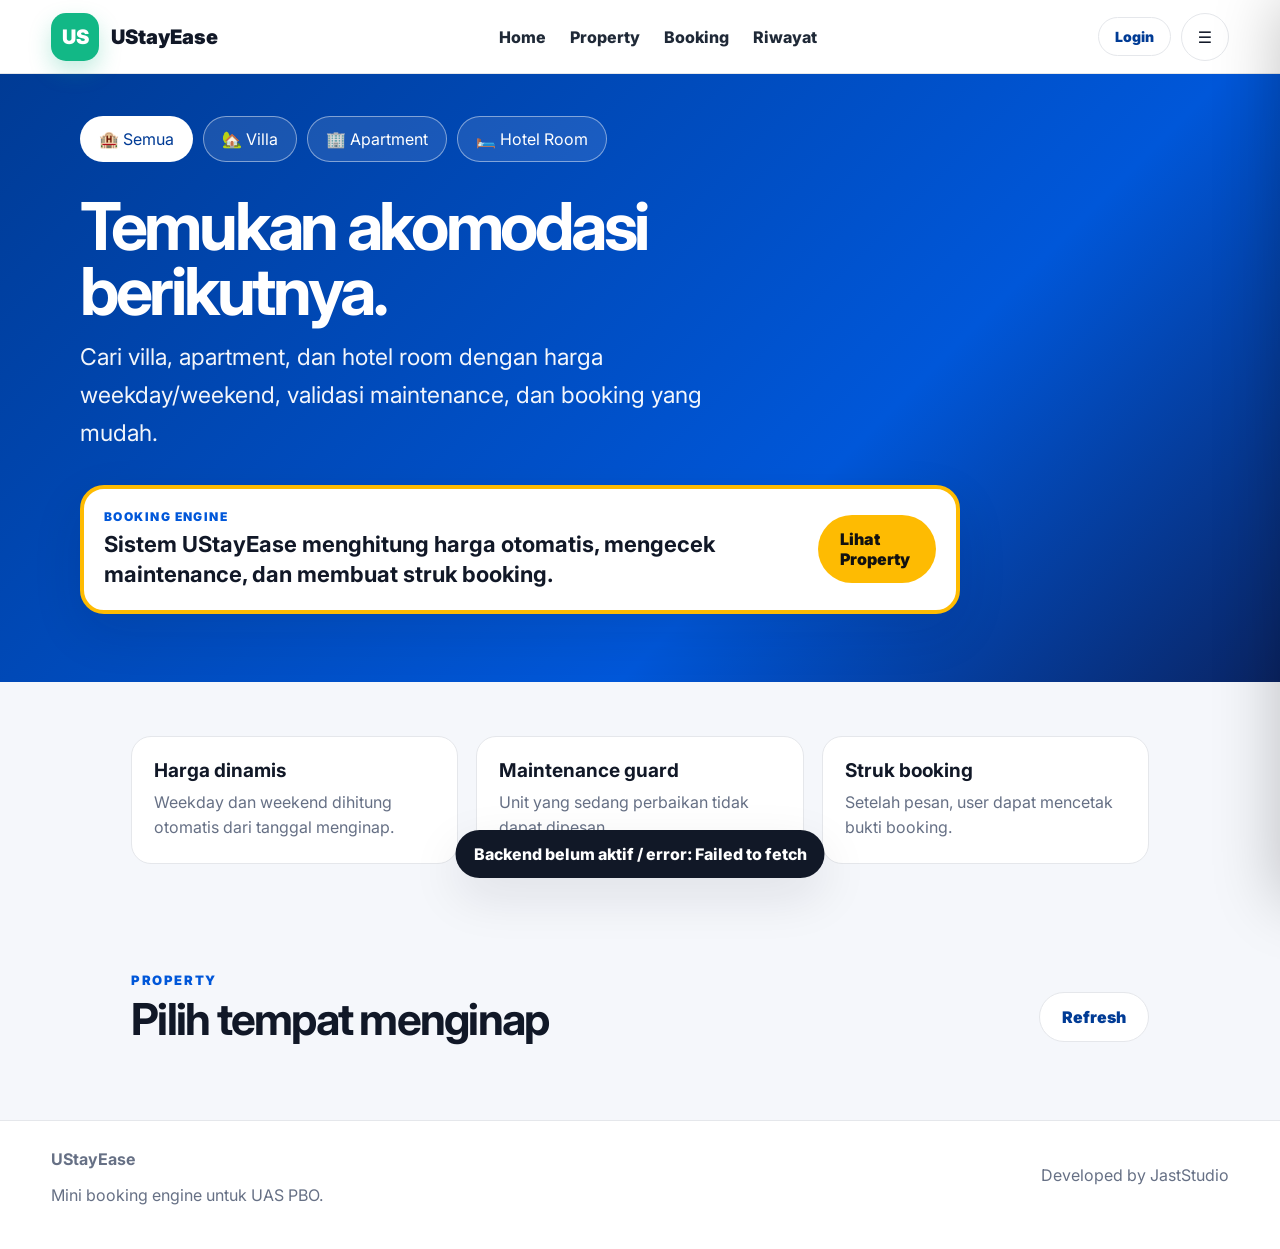
==== index.html @ 146a5a65 "Initial frontend upload" ====
<!DOCTYPE html>
<html lang="id">

<head>
    <meta charset="UTF-8">
    <meta name="viewport" content="width=device-width,initial-scale=1.0">
    <title>UStayEase - Home</title>
    <link rel="preconnect" href="https://fonts.googleapis.com">
    <link rel="preconnect" href="https://fonts.gstatic.com" crossorigin>
    <link href="https://fonts.googleapis.com/css2?family=Inter:wght@400;600;700;800;900&display=swap" rel="stylesheet">
    <link rel="stylesheet" href="css/style.css">
</head>

<body data-page="home">
    <div class="site-shell">
        <header class="topbar"><a class="brand" href="index.html"><span class="brand-logo"
                    data-brand-logo>US</span><span data-site-name>UStayEase</span></a>
            <nav class="nav"><a href="index.html">Home</a><a href="index.html#properties">Property</a><a
                    href="booking.html">Booking</a><a href="history.html">Riwayat</a></nav>
            <div class="actions"><button class="btn light small" id="loginBtn">Login</button><button class="menu-btn"
                    id="drawerOpen">☰</button></div>
        </header>
        <aside class="drawer" id="drawer">
            <div class="drawer-head">
                <div class="brand"><span class="brand-logo" data-brand-logo>US</span><span
                        data-site-name>UStayEase</span></div><button class="icon-btn" id="drawerClose">×</button>
            </div>
            <div class="role-card"><span>Status akun</span><strong id="roleName">Pengunjung</strong></div>
            <nav class="drawer-links" id="drawerLinks"></nav>
        </aside>
        <div class="overlay" id="overlay"></div>
        <main>
            <div class="system-alert hidden" data-system-maintenance>⚠️ Sistem sedang maintenance. User tetap bisa
                melihat property, tetapi booking sementara ditutup.</div>
            <section class="hero">
                <div class="hero-inner">
                    <div class="tabs filter-tabs"><button class="tab active" data-filter="all">🏨 Semua</button><button
                            class="tab" data-filter="Villa">🏡 Villa</button><button class="tab"
                            data-filter="Apartment">🏢 Apartment</button><button class="tab" data-filter="HotelRoom">🛏️
                            Hotel Room</button></div>
                    <h1>Temukan akomodasi berikutnya.</h1>
                    <p>Cari villa, apartment, dan hotel room dengan harga weekday/weekend, validasi maintenance, dan
                        booking yang mudah.</p>
                    <div class="hero-info-card">
                        <div><span class="mini-label">Booking Engine</span><b>Sistem UStayEase menghitung harga
                                otomatis, mengecek maintenance, dan membuat struk booking.</b></div><a
                            class="btn yellow" href="#properties">Lihat Property</a>
                    </div>
                </div>
            </section>
            <section class="section features">
                <div class="feature"><b>Harga dinamis</b><span class="muted">Weekday dan weekend dihitung otomatis dari
                        tanggal menginap.</span></div>
                <div class="feature"><b>Maintenance guard</b><span class="muted">Unit yang sedang perbaikan tidak dapat
                        dipesan.</span></div>
                <div class="feature"><b>Struk booking</b><span class="muted">Setelah pesan, user dapat mencetak bukti
                        booking.</span></div>
            </section>
            <section id="properties" class="section">
                <div class="section-head">
                    <div>
                        <p class="eyebrow">Property</p>
                        <h2>Pilih tempat menginap</h2>
                    </div><button class="btn light" id="refreshProperties">Refresh</button>
                </div>
                <div class="property-grid" id="propertyGrid"></div>
            </section>
        </main>
        <footer class="footer">
            <div><b data-site-name>UStayEase</b>
                <p>Mini booking engine untuk UAS PBO.</p>
            </div>
            <p>Developed by JastStudio</p>
        </footer>
        <div class="modal hidden" id="loginModal">
            <div class="modal-card"><button class="modal-close" id="closeLogin">×</button>
                <p class="eyebrow">Akun Customer</p>
                <h2>Login / Daftar</h2>
                <p class="muted">Customer wajib punya akun email sebelum booking. Admin login memakai email khusus.</p>
                <div class="auth-tabs"><button class="active" data-auth-tab="login">Login</button><button
                        data-auth-tab="register">Daftar</button></div>
                <div data-auth-panel="login" class="form-grid one"><label>Email<input id="loginEmail" type="email"
                            placeholder="nama@email.com"></label><label>Password <span class="muted">admin wajib isi,
                            user boleh kosong jika akun demo</span><input id="loginPassword" type="password"
                            placeholder="Password"></label><button class="btn full" id="doLogin">Masuk</button></div>
                <div data-auth-panel="register" class="form-grid one hidden"><label>Nama Lengkap<input id="registerName"
                            placeholder="Nama customer"></label><label>Email<input id="registerEmail" type="email"
                            placeholder="nama@email.com"></label><label>No HP<input id="registerPhone"
                            placeholder="08123456789"></label><label>Password Akun<input id="registerPassword"
                            type="password" placeholder="Boleh isi user123"></label><button class="btn full green"
                        id="doRegister">Daftar & Login</button></div>
                <p class="muted auth-note">Admin demo: admin@ustayease.com / admin123. Role admin ditentukan dari
                    database tabel users, bukan dari pilihan dropdown.</p>
            </div>
        </div>
        <div id="toast" class="toast"></div>
        <script src="js/config.js"></script>
        <script src="js/api.js"></script>
        <script src="js/app.js"></script>
    </div>
</body>

</html>
---- css/style.css ----
:root{--blue:#003b95;--blue2:#0057d9;--yellow:#febb02;--green:#12b886;--ink:#111827;--muted:#667085;--line:#e5e7eb;--bg:#f5f7fb;--card:#ffffff;--soft:#eef4ff;--danger:#ef4444;--shadow:0 18px 50px rgba(17,24,39,.10);--radius:22px}*{box-sizing:border-box}html{scroll-behavior:smooth}body{margin:0;font-family:Inter,system-ui,-apple-system,Segoe UI,sans-serif;color:var(--ink);background:var(--bg);font-size:16px}a{text-decoration:none;color:inherit}button,input,select,textarea{font:inherit}button{cursor:pointer}.site-shell{min-height:100vh;background:var(--bg)}.topbar{position:sticky;top:0;z-index:20;background:#fff;border-bottom:1px solid var(--line);height:74px;display:flex;align-items:center;justify-content:space-between;padding:0 clamp(18px,4vw,56px)}.brand{display:flex;align-items:center;gap:12px;font-weight:900;font-size:20px}.brand-logo{width:48px;height:48px;border-radius:15px;background:var(--green);color:white;display:grid;place-items:center;font-weight:900;overflow:hidden;box-shadow:0 10px 22px rgba(18,184,134,.25)}.brand-logo img{width:100%;height:100%;object-fit:cover}.nav{display:flex;gap:24px;font-weight:800;color:#1f2937}.nav a:hover{color:var(--blue2)}.actions{display:flex;align-items:center;gap:10px}.icon-btn,.menu-btn{width:48px;height:48px;border-radius:999px;border:1px solid var(--line);background:#fff;color:#111827;font-weight:900;display:grid;place-items:center}.btn{border:none;border-radius:999px;padding:14px 22px;font-weight:900;background:var(--blue2);color:#fff;box-shadow:none;display:inline-flex;align-items:center;justify-content:center;gap:8px}.btn:hover{filter:brightness(.96)}.btn.yellow{background:var(--yellow);color:#111}.btn.green{background:var(--green)}.btn.light{background:#fff;color:var(--blue);border:1px solid var(--line)}.btn.ghost{background:transparent;color:var(--blue);border:1px solid #cdd8f4}.btn.danger{background:var(--danger)}.btn.full{width:100%}.btn.small{padding:10px 16px;font-size:14px}.hero{background:linear-gradient(135deg,#003b95 0%,#0057d9 65%,#0a2463 100%);color:#fff;padding:42px clamp(18px,4vw,56px) 68px}.hero-inner{max-width:1120px;margin:0 auto}.hero h1{font-size:clamp(36px,7vw,66px);line-height:.98;margin:28px 0 16px;letter-spacing:-.05em;max-width:760px}.hero p{font-size:clamp(17px,3vw,23px);line-height:1.65;max-width:680px;opacity:.95;margin:0 0 32px}.tabs{display:flex;gap:10px;overflow:auto;padding-bottom:4px}.tab{border:1px solid rgba(255,255,255,.45);border-radius:999px;padding:12px 18px;font-weight:900;white-space:nowrap;background:rgba(255,255,255,.10)}.tab.active{background:#fff;color:var(--blue)}.search-card{background:#fff;border:5px solid var(--yellow);border-radius:20px;display:grid;grid-template-columns:1.6fr 1fr 1fr .9fr auto;gap:0;overflow:hidden;box-shadow:var(--shadow);max-width:1080px;margin-top:26px}.search-card label{display:flex;flex-direction:column;gap:8px;padding:16px 18px;border-right:1px solid var(--line);color:#111}.search-card span,.field span{font-weight:900;color:#667085;text-transform:uppercase;font-size:12px;letter-spacing:.04em}.search-card input,.search-card select{border:0;outline:0;font-weight:900;font-size:18px;background:#fff;min-width:0}.search-card .btn{border-radius:0;padding:0 32px;font-size:18px}.guest-stepper{display:flex;align-items:center;gap:12px}.step-btn{width:30px;height:30px;border-radius:999px;border:1px solid var(--line);background:#fff;font-weight:900}.section{max-width:1120px;margin:0 auto;padding:54px clamp(18px,4vw,56px)}.section-head{display:flex;align-items:end;justify-content:space-between;gap:16px;margin-bottom:24px}.eyebrow{font-weight:900;color:var(--blue2);letter-spacing:.12em;text-transform:uppercase;font-size:13px;margin:0 0 8px}.section h2{font-size:clamp(28px,5vw,44px);line-height:1.05;letter-spacing:-.04em;margin:0}.property-grid{display:grid;grid-template-columns:repeat(3,minmax(0,1fr));gap:22px}.property-card{background:#fff;border:1px solid var(--line);border-radius:var(--radius);overflow:hidden;box-shadow:0 10px 30px rgba(17,24,39,.06)}.property-image{height:190px;background:linear-gradient(135deg,#dbeafe,#dcfce7);position:relative;overflow:hidden}.property-image img{width:100%;height:100%;object-fit:cover}.property-body{padding:20px}.property-body h3{font-size:21px;margin:0 0 8px;letter-spacing:-.02em}.muted{color:var(--muted);line-height:1.6}.price-row{display:flex;justify-content:space-between;gap:14px;margin:18px 0}.price-row div{background:var(--soft);border-radius:16px;padding:12px;flex:1}.price-row span{font-size:12px;color:var(--muted);font-weight:800}.price-row b{display:block;margin-top:5px}.badge{border-radius:999px;padding:7px 11px;font-weight:900;font-size:12px;display:inline-flex}.badge.available,.badge.paid{background:#dcfce7;color:#166534}.badge.maintenance,.badge.cancelled{background:#fee2e2;color:#991b1b}.badge.pending{background:#fef3c7;color:#92400e}.image-badge{position:absolute;top:14px;left:14px}.features{display:grid;grid-template-columns:repeat(3,1fr);gap:18px}.feature{background:#fff;border:1px solid var(--line);border-radius:20px;padding:22px}.feature b{display:block;font-size:19px;margin-bottom:8px}.footer{border-top:1px solid var(--line);background:#fff;padding:28px clamp(18px,4vw,56px);display:flex;justify-content:space-between;gap:16px;color:var(--muted)}.drawer,.admin-drawer{position:fixed;inset:0 0 0 auto;width:min(420px,92vw);background:#fff;z-index:50;transform:translateX(105%);transition:.25s ease;box-shadow:-24px 0 60px rgba(0,0,0,.22);padding:28px;display:flex;flex-direction:column;gap:18px}.drawer.open,.admin-drawer.open{transform:translateX(0)}.overlay{position:fixed;inset:0;background:rgba(15,23,42,.50);z-index:40;opacity:0;pointer-events:none;transition:.2s}.overlay.show{opacity:1;pointer-events:auto}.drawer-head{display:flex;align-items:center;justify-content:space-between}.role-card{background:#f8fafc;border:1px solid var(--line);border-radius:20px;padding:18px}.role-card span{color:var(--muted);font-weight:800}.role-card strong{display:block;font-size:24px;margin-top:4px}.drawer-links{display:grid;gap:12px}.drawer-links a,.drawer-links button{border:1px solid var(--line);background:#fff;border-radius:18px;padding:18px 20px;text-align:left;font-weight:900;color:#111827}.page-hero{background:#fff;border-bottom:1px solid var(--line);padding:44px clamp(18px,4vw,56px)}.page-hero-inner{max-width:1120px;margin:auto}.page-hero h1{font-size:clamp(34px,6vw,56px);letter-spacing:-.05em;margin:0 0 10px}.panel{background:#fff;border:1px solid var(--line);border-radius:var(--radius);padding:24px;box-shadow:0 12px 35px rgba(17,24,39,.06)}.two-col{display:grid;grid-template-columns:1.05fr .95fr;gap:24px}.form-grid{display:grid;grid-template-columns:repeat(2,1fr);gap:16px}.form-grid.one{grid-template-columns:1fr}.field,label{display:flex;flex-direction:column;gap:8px;font-weight:800}.field input,.field select,.field textarea,label input,label select,label textarea{border:1px solid var(--line);background:#f8fafc;border-radius:16px;padding:15px 16px;font-weight:800;outline:none}.field input:focus,.field select:focus,label input:focus,label select:focus{border-color:var(--blue2);background:#fff}.price-preview{grid-column:1/-1;background:#eff6ff;border:1px solid #bfdbfe;border-radius:18px;padding:18px;color:#1e3a8a;font-weight:800}.receipt{border:1px dashed #94a3b8;border-radius:18px;padding:20px;background:#fff}.receipt h3{margin:0 0 14px}.receipt-row{display:flex;justify-content:space-between;border-bottom:1px solid var(--line);padding:10px 0;gap:20px}.receipt-actions{display:flex;gap:10px;flex-wrap:wrap;margin-top:16px}.booking-list{display:grid;gap:14px}.booking-item{background:#fff;border:1px solid var(--line);border-radius:18px;padding:18px;display:flex;justify-content:space-between;gap:16px}.empty-state{background:#f8fafc;border:1px dashed #cbd5e1;border-radius:18px;padding:22px;color:var(--muted);font-weight:700}.modal{position:fixed;inset:0;background:rgba(15,23,42,.55);display:grid;place-items:center;z-index:70;padding:20px}.modal.hidden{display:none}.modal-card{width:min(470px,95vw);background:#fff;border-radius:28px;padding:30px;box-shadow:var(--shadow);position:relative}.modal-close{position:absolute;right:20px;top:20px;width:42px;height:42px;border-radius:999px;border:1px solid var(--line);background:#f8fafc;font-size:24px}.admin-layout{min-height:100vh;background:#f3f6fb}.admin-top{height:74px;background:#fff;border-bottom:1px solid var(--line);display:flex;align-items:center;justify-content:space-between;padding:0 clamp(18px,4vw,42px);position:sticky;top:0;z-index:20}.admin-main{max-width:1180px;margin:0 auto;padding:34px clamp(18px,4vw,42px)}.admin-hero{display:flex;align-items:center;justify-content:space-between;gap:20px;margin-bottom:24px}.admin-hero h1{font-size:clamp(34px,5vw,54px);letter-spacing:-.05em;margin:0}.stats-grid{display:grid;grid-template-columns:repeat(4,1fr);gap:16px;margin-bottom:24px}.stat-card{background:#fff;border:1px solid var(--line);border-radius:20px;padding:20px}.stat-card span{font-weight:900;color:var(--muted)}.stat-card strong{display:block;font-size:32px;margin-top:10px}.admin-section{display:none}.admin-section.active{display:block}.table-wrap{overflow:auto}.data-table{width:100%;border-collapse:collapse;background:#fff;border-radius:18px;overflow:hidden}.data-table th,.data-table td{text-align:left;padding:15px;border-bottom:1px solid var(--line);vertical-align:middle}.data-table th{color:var(--muted);font-size:13px;text-transform:uppercase;letter-spacing:.05em}.admin-menu-list{display:grid;gap:12px}.admin-menu-list button,.admin-menu-list a{border:1px solid var(--line);background:#fff;border-radius:18px;padding:17px;text-align:left;font-weight:900}.admin-menu-list .active{background:#eff6ff;color:var(--blue)}.toast{position:fixed;left:50%;bottom:22px;transform:translateX(-50%) translateY(140%);background:#111827;color:#fff;padding:14px 18px;border-radius:999px;font-weight:800;z-index:90;transition:.25s;box-shadow:var(--shadow)}.toast.show{transform:translateX(-50%) translateY(0)}.preview-logo{display:flex;align-items:center;gap:12px;background:#f8fafc;border:1px solid var(--line);border-radius:18px;padding:14px;margin-top:10px}.img-preview{width:80px;height:60px;border-radius:14px;object-fit:cover;background:#e5e7eb}@media(max-width:900px){.nav{display:none}.hero{padding-top:30px}.search-card{grid-template-columns:1fr;border-width:4px}.search-card label{border-right:0;border-bottom:1px solid var(--line)}.search-card .btn{height:64px}.property-grid,.features,.stats-grid{grid-template-columns:1fr}.two-col{grid-template-columns:1fr}.form-grid{grid-template-columns:1fr}.topbar{height:72px}.footer{flex-direction:column}.booking-item{flex-direction:column}.section{padding-top:38px;padding-bottom:38px}.admin-hero{align-items:flex-start;flex-direction:column}}@media print{.topbar,.drawer,.overlay,.footer,.btn,.receipt-actions,.page-hero,.admin-top{display:none!important}body{background:white}.panel,.receipt{box-shadow:none;border:none}.section{padding:0}.two-col{display:block}}

/* V5 refinement */
.tab{color:#fff;cursor:pointer}.tab.active{color:var(--blue)}.filter-tabs button{font:inherit}.hero-info-card{margin-top:28px;background:#fff;color:var(--ink);border:4px solid var(--yellow);border-radius:24px;padding:20px;display:flex;align-items:center;justify-content:space-between;gap:18px;max-width:880px;box-shadow:var(--shadow)}.hero-info-card b{display:block;font-size:22px;line-height:1.35}.mini-label{font-size:12px;text-transform:uppercase;letter-spacing:.12em;color:var(--blue2);font-weight:900;display:block;margin-bottom:6px}.guest-stepper input{width:54px;text-align:center;border:0!important;background:transparent!important;padding:0!important}.guest-stepper .step-btn{display:grid;place-items:center;flex:0 0 34px;width:34px;height:34px;font-size:20px}.property-detail-panel{margin-bottom:24px}.detail-card{background:#fff;border:1px solid var(--line);border-radius:28px;padding:22px;box-shadow:0 12px 35px rgba(17,24,39,.06);display:grid;grid-template-columns:1fr 1fr;gap:24px}.detail-gallery{display:grid;gap:12px}.detail-main-image{height:310px;border-radius:22px;overflow:hidden;background:linear-gradient(135deg,#dbeafe,#dcfce7);display:grid;place-items:center;color:#64748b;font-weight:900}.detail-main-image img{width:100%;height:100%;object-fit:cover}.gallery-mini{display:grid;grid-template-columns:repeat(3,1fr);gap:10px}.gallery-mini div{height:82px;border-radius:16px;background:#eef4ff;display:grid;place-items:center;color:#64748b;font-weight:900;font-size:13px}.detail-info h2{font-size:40px;line-height:1.05;margin:0 0 10px;letter-spacing:-.04em}.spec-grid{display:grid;grid-template-columns:repeat(4,1fr);gap:10px;margin:18px 0}.spec-grid div{background:#f8fafc;border:1px solid var(--line);border-radius:16px;padding:14px}.spec-grid b{display:block;font-size:22px}.spec-grid span{font-size:12px;text-transform:uppercase;color:var(--muted);font-weight:900}.facility-list{display:flex;gap:8px;flex-wrap:wrap;margin:12px 0}.facility-list span{background:#ecfdf5;color:#047857;border-radius:999px;padding:8px 12px;font-weight:900;font-size:13px}.receipt-modal-card{width:min(560px,95vw)}.booking-layout{align-items:start}.admin-menu-list button[data-admin-target="maintenance"]{display:none!important}@media(max-width:900px){.hero-info-card{flex-direction:column;align-items:flex-start}.detail-card{grid-template-columns:1fr}.detail-info h2{font-size:30px}.spec-grid{grid-template-columns:repeat(2,1fr)}.detail-main-image{height:220px}}

/* V6 auth + system maintenance */
.hidden{display:none!important}.system-alert{max-width:1120px;margin:18px auto 0;padding:16px 20px;border-radius:18px;background:#fff7ed;border:1px solid #fed7aa;color:#9a3412;font-weight:900}.auth-tabs{display:grid;grid-template-columns:1fr 1fr;gap:8px;background:#f1f5f9;border-radius:999px;padding:6px;margin:16px 0}.auth-tabs button{border:0;border-radius:999px;background:transparent;padding:12px;font-weight:900;color:#64748b}.auth-tabs button.active{background:#fff;color:var(--blue);box-shadow:0 8px 24px rgba(15,23,42,.08)}.auth-note{font-size:13px;margin-top:14px}.system-panel{background:linear-gradient(135deg,#eff6ff,#fff);border:1px solid #bfdbfe}.system-panel .system-status{display:flex;align-items:center;justify-content:space-between;gap:16px;flex-wrap:wrap}.system-pill{display:inline-flex;border-radius:999px;background:#f8fafc;border:1px solid var(--line);padding:10px 14px;font-weight:900;color:#334155}.admin-help{font-size:14px;margin-top:10px}.btn.green{background:#12b886;color:#fff}
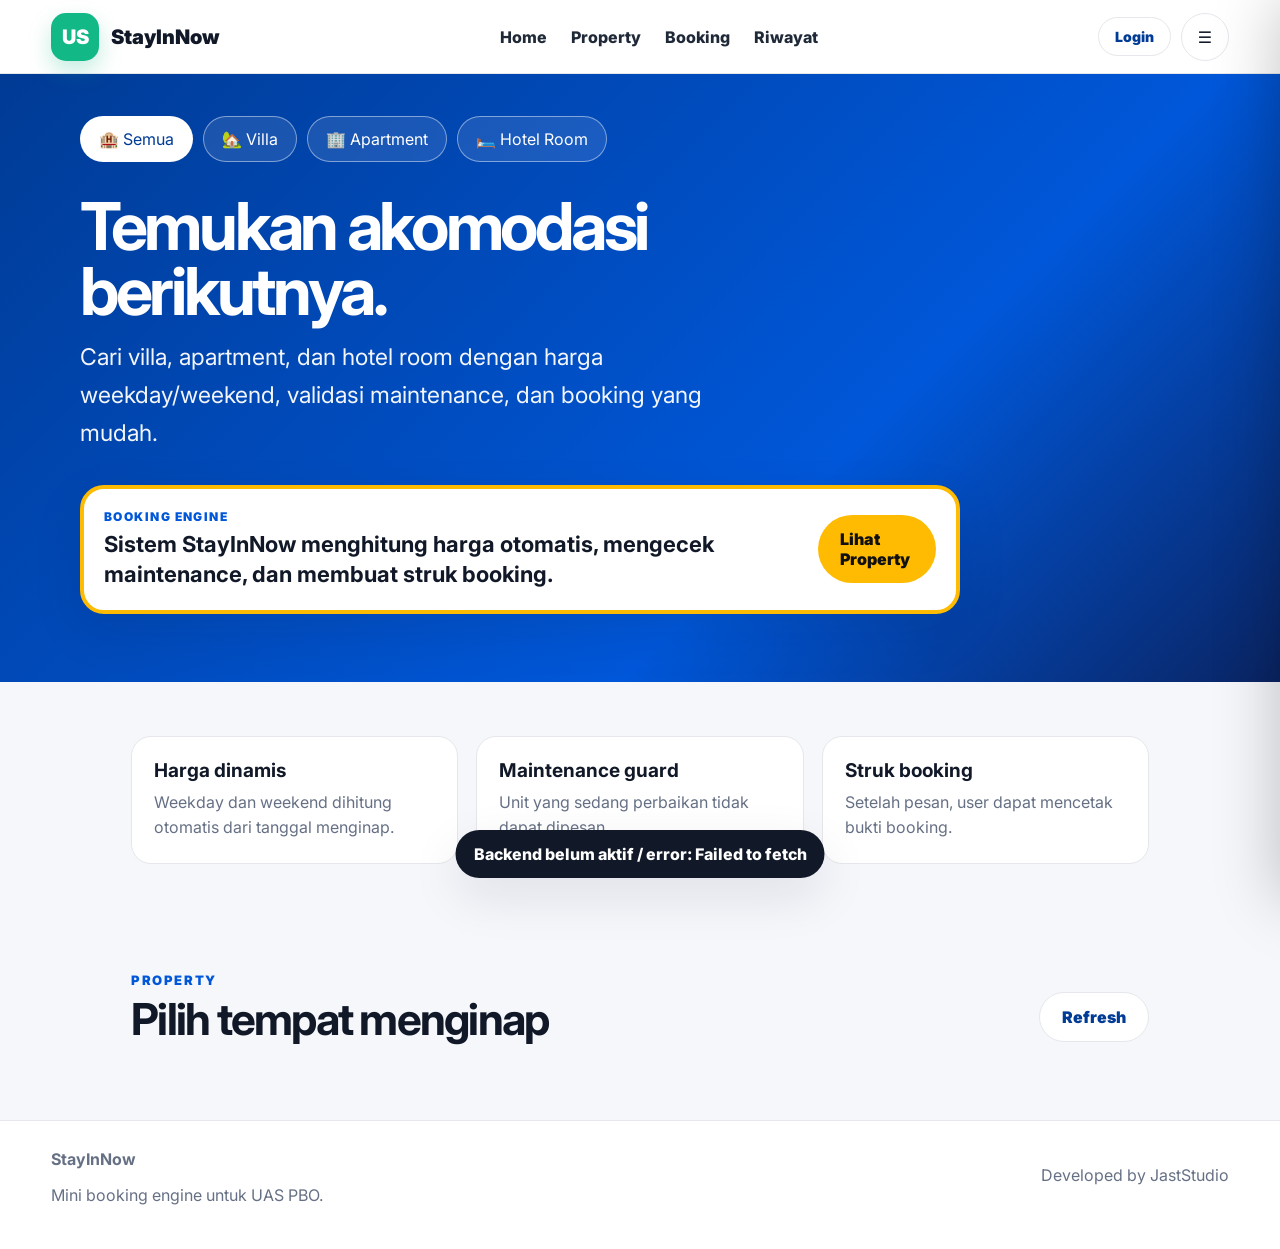
==== commit 3051204a: "Final frontend branding update" ====
--- a/index.html
+++ b/index.html
@@ -4,7 +4,7 @@
 <head>
     <meta charset="UTF-8">
     <meta name="viewport" content="width=device-width,initial-scale=1.0">
-    <title>UStayEase - Home</title>
+    <title>StayInNow - Home</title>
     <link rel="preconnect" href="https://fonts.googleapis.com">
     <link rel="preconnect" href="https://fonts.gstatic.com" crossorigin>
     <link href="https://fonts.googleapis.com/css2?family=Inter:wght@400;600;700;800;900&display=swap" rel="stylesheet">
@@ -14,7 +14,7 @@
 <body data-page="home">
     <div class="site-shell">
         <header class="topbar"><a class="brand" href="index.html"><span class="brand-logo"
-                    data-brand-logo>US</span><span data-site-name>UStayEase</span></a>
+                    data-brand-logo>US</span><span data-site-name>StayInNow</span></a>
             <nav class="nav"><a href="index.html">Home</a><a href="index.html#properties">Property</a><a
                     href="booking.html">Booking</a><a href="history.html">Riwayat</a></nav>
             <div class="actions"><button class="btn light small" id="loginBtn">Login</button><button class="menu-btn"
@@ -23,7 +23,7 @@
         <aside class="drawer" id="drawer">
             <div class="drawer-head">
                 <div class="brand"><span class="brand-logo" data-brand-logo>US</span><span
-                        data-site-name>UStayEase</span></div><button class="icon-btn" id="drawerClose">×</button>
+                        data-site-name>StayInNow</span></div><button class="icon-btn" id="drawerClose">×</button>
             </div>
             <div class="role-card"><span>Status akun</span><strong id="roleName">Pengunjung</strong></div>
             <nav class="drawer-links" id="drawerLinks"></nav>
@@ -42,7 +42,7 @@
                     <p>Cari villa, apartment, dan hotel room dengan harga weekday/weekend, validasi maintenance, dan
                         booking yang mudah.</p>
                     <div class="hero-info-card">
-                        <div><span class="mini-label">Booking Engine</span><b>Sistem UStayEase menghitung harga
+                        <div><span class="mini-label">Booking Engine</span><b>Sistem StayInNow menghitung harga
                                 otomatis, mengecek maintenance, dan membuat struk booking.</b></div><a
                             class="btn yellow" href="#properties">Lihat Property</a>
                     </div>
@@ -67,7 +67,7 @@
             </section>
         </main>
         <footer class="footer">
-            <div><b data-site-name>UStayEase</b>
+            <div><b data-site-name>StayInNow</b>
                 <p>Mini booking engine untuk UAS PBO.</p>
             </div>
             <p>Developed by JastStudio</p>
@@ -81,7 +81,7 @@
                         data-auth-tab="register">Daftar</button></div>
                 <div data-auth-panel="login" class="form-grid one"><label>Email<input id="loginEmail" type="email"
                             placeholder="nama@email.com"></label><label>Password <span class="muted">admin wajib isi,
-                            user boleh kosong jika akun demo</span><input id="loginPassword" type="password"
+                            user boleh kosong jika </span><input id="loginPassword" type="password"
                             placeholder="Password"></label><button class="btn full" id="doLogin">Masuk</button></div>
                 <div data-auth-panel="register" class="form-grid one hidden"><label>Nama Lengkap<input id="registerName"
                             placeholder="Nama customer"></label><label>Email<input id="registerEmail" type="email"
@@ -89,7 +89,7 @@
                             placeholder="08123456789"></label><label>Password Akun<input id="registerPassword"
                             type="password" placeholder="Boleh isi user123"></label><button class="btn full green"
                         id="doRegister">Daftar & Login</button></div>
-                <p class="muted auth-note">Admin demo: admin@ustayease.com / admin123. Role admin ditentukan dari
+                <p class="muted auth-note">Admin demo: admin@stayinow.com / admin123. Role admin ditentukan dari
                     database tabel users, bukan dari pilihan dropdown.</p>
             </div>
         </div>
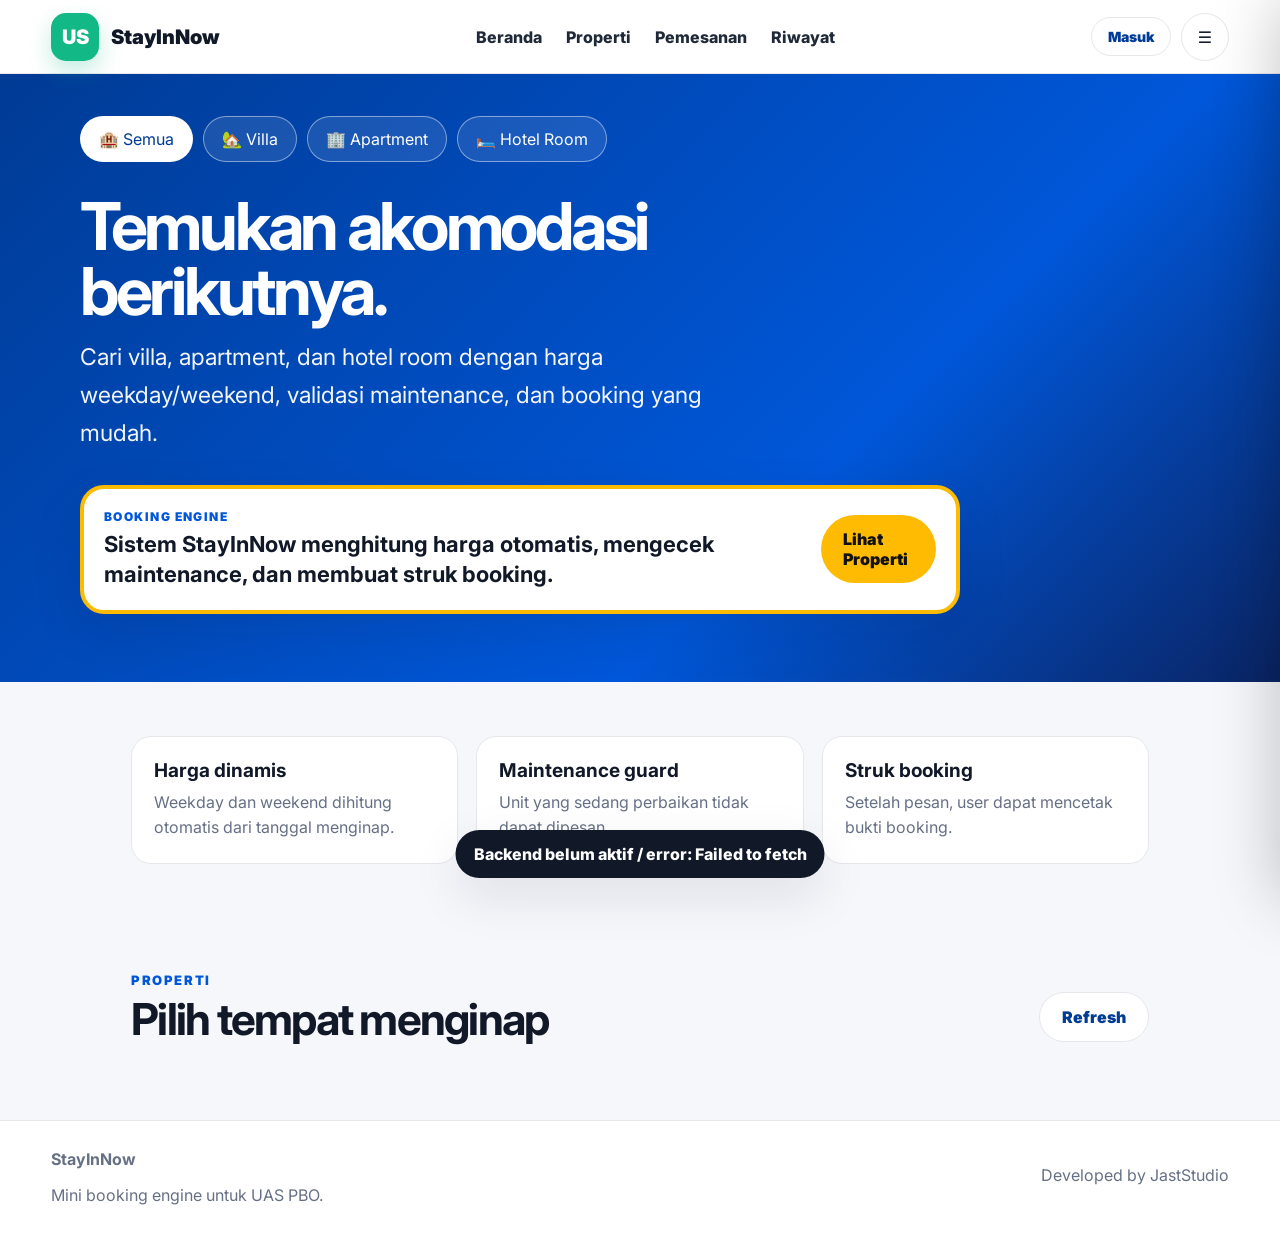
==== commit 243723eb: "Ubah tampilan ke Bahasa Indonesia" ====
--- a/index.html
+++ b/index.html
@@ -4,19 +4,19 @@
 <head>
     <meta charset="UTF-8">
     <meta name="viewport" content="width=device-width,initial-scale=1.0">
-    <title>StayInNow - Home</title>
+    <title>StayInNow - beranda</title>
     <link rel="preconnect" href="https://fonts.googleapis.com">
     <link rel="preconnect" href="https://fonts.gstatic.com" crossorigin>
     <link href="https://fonts.googleapis.com/css2?family=Inter:wght@400;600;700;800;900&display=swap" rel="stylesheet">
     <link rel="stylesheet" href="css/style.css">
 </head>
 
-<body data-page="home">
+<body data-page="beranda">
     <div class="site-shell">
         <header class="topbar"><a class="brand" href="index.html"><span class="brand-logo"
                     data-brand-logo>US</span><span data-site-name>StayInNow</span></a>
-            <nav class="nav"><a href="index.html">Home</a><a href="index.html#properties">Property</a><a
-                    href="booking.html">Booking</a><a href="history.html">Riwayat</a></nav>
+<nav class="nav"><a href="index.html">Beranda</a><a href="index.html#properties">Properti</a><a
+                    href="booking.html">Pemesanan</a><a href="history.html">Riwayat</a></nav>
             <div class="actions"><button class="btn light small" id="loginBtn">Login</button><button class="menu-btn"
                     id="drawerOpen">☰</button></div>
         </header>
@@ -44,7 +44,7 @@
                     <div class="hero-info-card">
                         <div><span class="mini-label">Booking Engine</span><b>Sistem StayInNow menghitung harga
                                 otomatis, mengecek maintenance, dan membuat struk booking.</b></div><a
-                            class="btn yellow" href="#properties">Lihat Property</a>
+                            class="btn yellow" href="#properties">Lihat Properti</a>
                     </div>
                 </div>
             </section>
@@ -59,7 +59,7 @@
             <section id="properties" class="section">
                 <div class="section-head">
                     <div>
-                        <p class="eyebrow">Property</p>
+<p class="eyebrow">Properti</p>
                         <h2>Pilih tempat menginap</h2>
                     </div><button class="btn light" id="refreshProperties">Refresh</button>
                 </div>
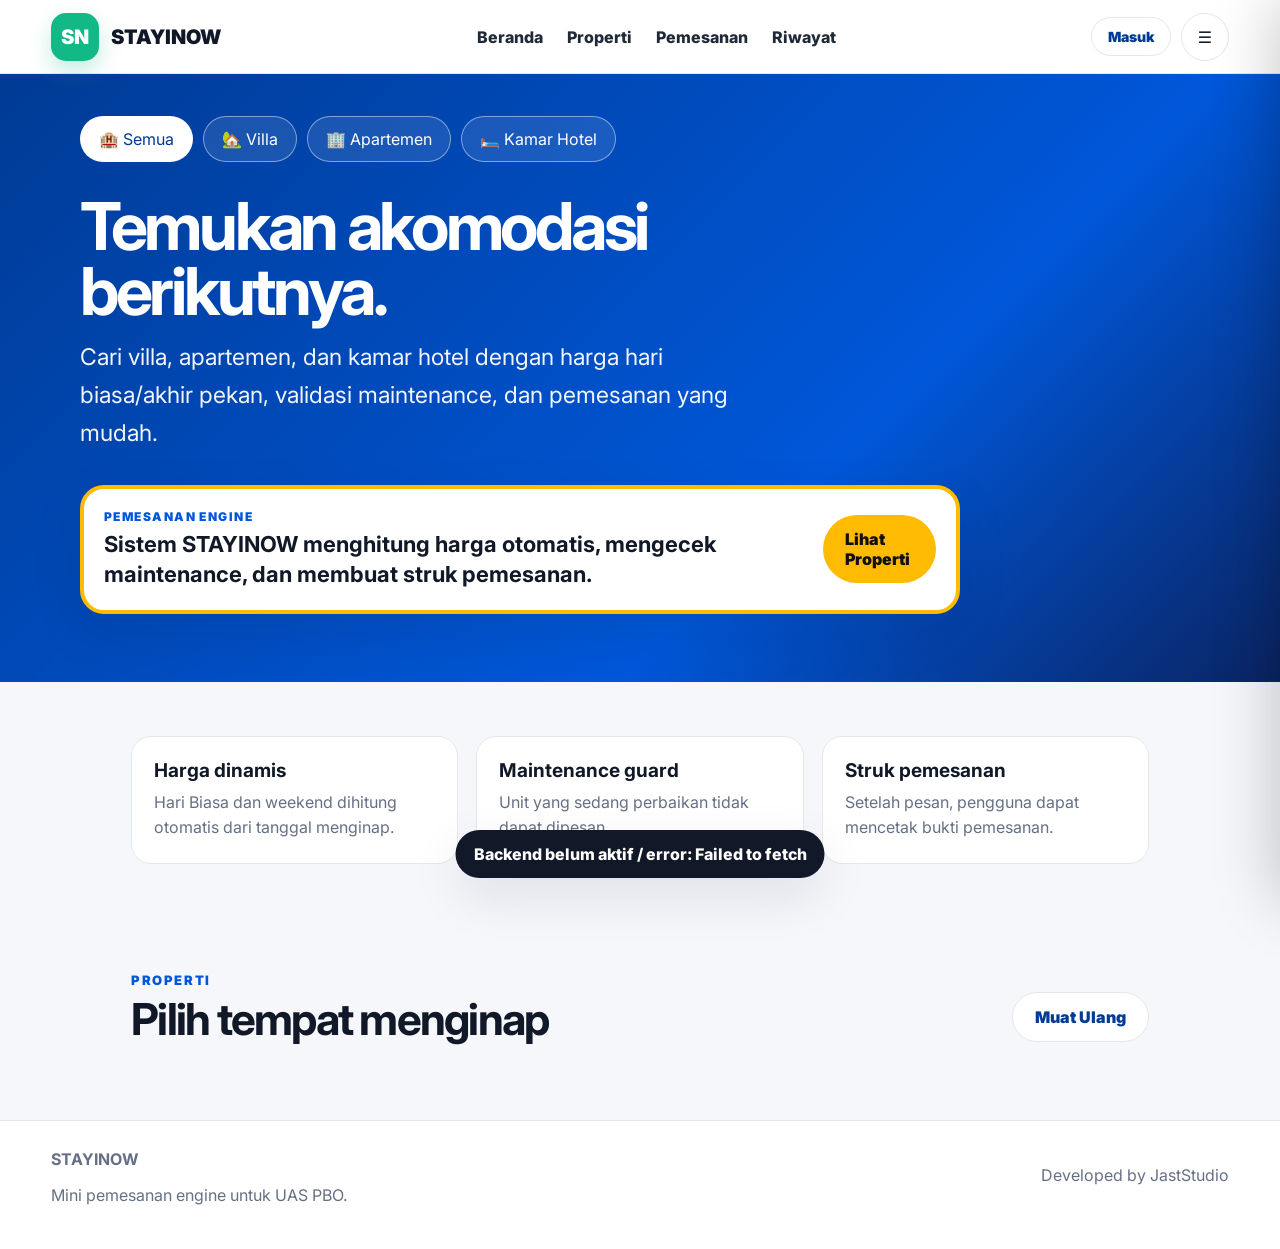
==== commit 61f73a73: "fix" ====
--- a/index.html
+++ b/index.html
@@ -4,93 +4,92 @@
 <head>
     <meta charset="UTF-8">
     <meta name="viewport" content="width=device-width,initial-scale=1.0">
-    <title>StayInNow - beranda</title>
+    <title>STAYINOW - beranda</title>
     <link rel="preconnect" href="https://fonts.googleapis.com">
     <link rel="preconnect" href="https://fonts.gstatic.com" crossorigin>
     <link href="https://fonts.googleapis.com/css2?family=Inter:wght@400;600;700;800;900&display=swap" rel="stylesheet">
     <link rel="stylesheet" href="css/style.css">
 </head>
 
-<body data-page="beranda">
+<body data-page="home">
     <div class="site-shell">
         <header class="topbar"><a class="brand" href="index.html"><span class="brand-logo"
-                    data-brand-logo>US</span><span data-site-name>StayInNow</span></a>
+                    data-brand-logo>SN</span><span data-site-name>STAYINOW</span></a>
 <nav class="nav"><a href="index.html">Beranda</a><a href="index.html#properties">Properti</a><a
-                    href="booking.html">Pemesanan</a><a href="history.html">Riwayat</a></nav>
-            <div class="actions"><button class="btn light small" id="loginBtn">Login</button><button class="menu-btn"
+                    href="pemesanan.html">Pemesanan</a><a href="riwayat.html">Riwayat</a></nav>
+            <div class="actions"><button class="btn light small" id="loginBtn">Masuk</button><button class="menu-btn"
                     id="drawerOpen">☰</button></div>
         </header>
         <aside class="drawer" id="drawer">
             <div class="drawer-head">
-                <div class="brand"><span class="brand-logo" data-brand-logo>US</span><span
-                        data-site-name>StayInNow</span></div><button class="icon-btn" id="drawerClose">×</button>
+                <div class="brand"><span class="brand-logo" data-brand-logo>SN</span><span
+                        data-site-name>STAYINOW</span></div><button class="icon-btn" id="drawerClose">×</button>
             </div>
             <div class="role-card"><span>Status akun</span><strong id="roleName">Pengunjung</strong></div>
             <nav class="drawer-links" id="drawerLinks"></nav>
         </aside>
         <div class="overlay" id="overlay"></div>
         <main>
-            <div class="system-alert hidden" data-system-maintenance>⚠️ Sistem sedang maintenance. User tetap bisa
-                melihat property, tetapi booking sementara ditutup.</div>
+            <div class="system-alert hidden" data-system-maintenance>⚠️ Sistem sedang maintenance. Pengguna tetap bisa
+                melihat property, tetapi pemesanan sementara ditutup.</div>
             <section class="hero">
                 <div class="hero-inner">
                     <div class="tabs filter-tabs"><button class="tab active" data-filter="all">🏨 Semua</button><button
                             class="tab" data-filter="Villa">🏡 Villa</button><button class="tab"
-                            data-filter="Apartment">🏢 Apartment</button><button class="tab" data-filter="HotelRoom">🛏️
-                            Hotel Room</button></div>
+                            data-filter="Apartment">🏢 Apartemen</button><button class="tab" data-filter="HotelRoom">🛏️
+                            Kamar Hotel</button></div>
                     <h1>Temukan akomodasi berikutnya.</h1>
-                    <p>Cari villa, apartment, dan hotel room dengan harga weekday/weekend, validasi maintenance, dan
-                        booking yang mudah.</p>
+                    <p>Cari villa, apartemen, dan kamar hotel dengan harga hari biasa/akhir pekan, validasi maintenance, dan
+                        pemesanan yang mudah.</p>
                     <div class="hero-info-card">
-                        <div><span class="mini-label">Booking Engine</span><b>Sistem StayInNow menghitung harga
-                                otomatis, mengecek maintenance, dan membuat struk booking.</b></div><a
+                        <div><span class="mini-label">Pemesanan Engine</span><b>Sistem STAYINOW menghitung harga
+                                otomatis, mengecek maintenance, dan membuat struk pemesanan.</b></div><a
                             class="btn yellow" href="#properties">Lihat Properti</a>
                     </div>
                 </div>
             </section>
             <section class="section features">
-                <div class="feature"><b>Harga dinamis</b><span class="muted">Weekday dan weekend dihitung otomatis dari
+                <div class="feature"><b>Harga dinamis</b><span class="muted">Hari Biasa dan weekend dihitung otomatis dari
                         tanggal menginap.</span></div>
                 <div class="feature"><b>Maintenance guard</b><span class="muted">Unit yang sedang perbaikan tidak dapat
                         dipesan.</span></div>
-                <div class="feature"><b>Struk booking</b><span class="muted">Setelah pesan, user dapat mencetak bukti
-                        booking.</span></div>
+                <div class="feature"><b>Struk pemesanan</b><span class="muted">Setelah pesan, pengguna dapat mencetak bukti
+                        pemesanan.</span></div>
             </section>
             <section id="properties" class="section">
                 <div class="section-head">
                     <div>
 <p class="eyebrow">Properti</p>
                         <h2>Pilih tempat menginap</h2>
-                    </div><button class="btn light" id="refreshProperties">Refresh</button>
+                    </div><button class="btn light" id="refreshProperties">Muat Ulang</button>
                 </div>
                 <div class="property-grid" id="propertyGrid"></div>
             </section>
         </main>
         <footer class="footer">
-            <div><b data-site-name>StayInNow</b>
-                <p>Mini booking engine untuk UAS PBO.</p>
+            <div><b data-site-name>STAYINOW</b>
+                <p>Mini pemesanan engine untuk UAS PBO.</p>
             </div>
             <p>Developed by JastStudio</p>
         </footer>
         <div class="modal hidden" id="loginModal">
-            <div class="modal-card"><button class="modal-close" id="closeLogin">×</button>
-                <p class="eyebrow">Akun Customer</p>
-                <h2>Login / Daftar</h2>
-                <p class="muted">Customer wajib punya akun email sebelum booking. Admin login memakai email khusus.</p>
-                <div class="auth-tabs"><button class="active" data-auth-tab="login">Login</button><button
+            <div class="modal-card"><button class="modal-close" id="closeMasuk">×</button>
+                <p class="eyebrow">Akun Pelanggan</p>
+                <h2>Masuk / Daftar</h2>
+                <p class="muted">Pelanggan wajib punya akun email sebelum pemesanan. Admin login memakai email khusus.</p>
+                <div class="auth-tabs"><button class="active" data-auth-tab="login">Masuk</button><button
                         data-auth-tab="register">Daftar</button></div>
                 <div data-auth-panel="login" class="form-grid one"><label>Email<input id="loginEmail" type="email"
                             placeholder="nama@email.com"></label><label>Password <span class="muted">admin wajib isi,
-                            user boleh kosong jika </span><input id="loginPassword" type="password"
-                            placeholder="Password"></label><button class="btn full" id="doLogin">Masuk</button></div>
+                            pengguna boleh kosong jika </span><input id="loginPassword" type="password"
+                            placeholder="Password"></label><button class="btn full" id="doMasuk">Masuk</button></div>
                 <div data-auth-panel="register" class="form-grid one hidden"><label>Nama Lengkap<input id="registerName"
-                            placeholder="Nama customer"></label><label>Email<input id="registerEmail" type="email"
+                            placeholder="Nama pelanggan"></label><label>Email<input id="registerEmail" type="email"
                             placeholder="nama@email.com"></label><label>No HP<input id="registerPhone"
                             placeholder="08123456789"></label><label>Password Akun<input id="registerPassword"
-                            type="password" placeholder="Boleh isi user123"></label><button class="btn full green"
-                        id="doRegister">Daftar & Login</button></div>
-                <p class="muted auth-note">Admin demo: admin@stayinow.com / admin123. Role admin ditentukan dari
-                    database tabel users, bukan dari pilihan dropdown.</p>
+                            type="password" placeholder="Boleh isi pengguna123"></label><button class="btn full green"
+                        id="doDaftar">Daftar & Masuk</button></div>
+<p class="muted auth-note">Role admin ditentukan dari database tabel penggunas.</p>
             </div>
         </div>
         <div id="toast" class="toast"></div>
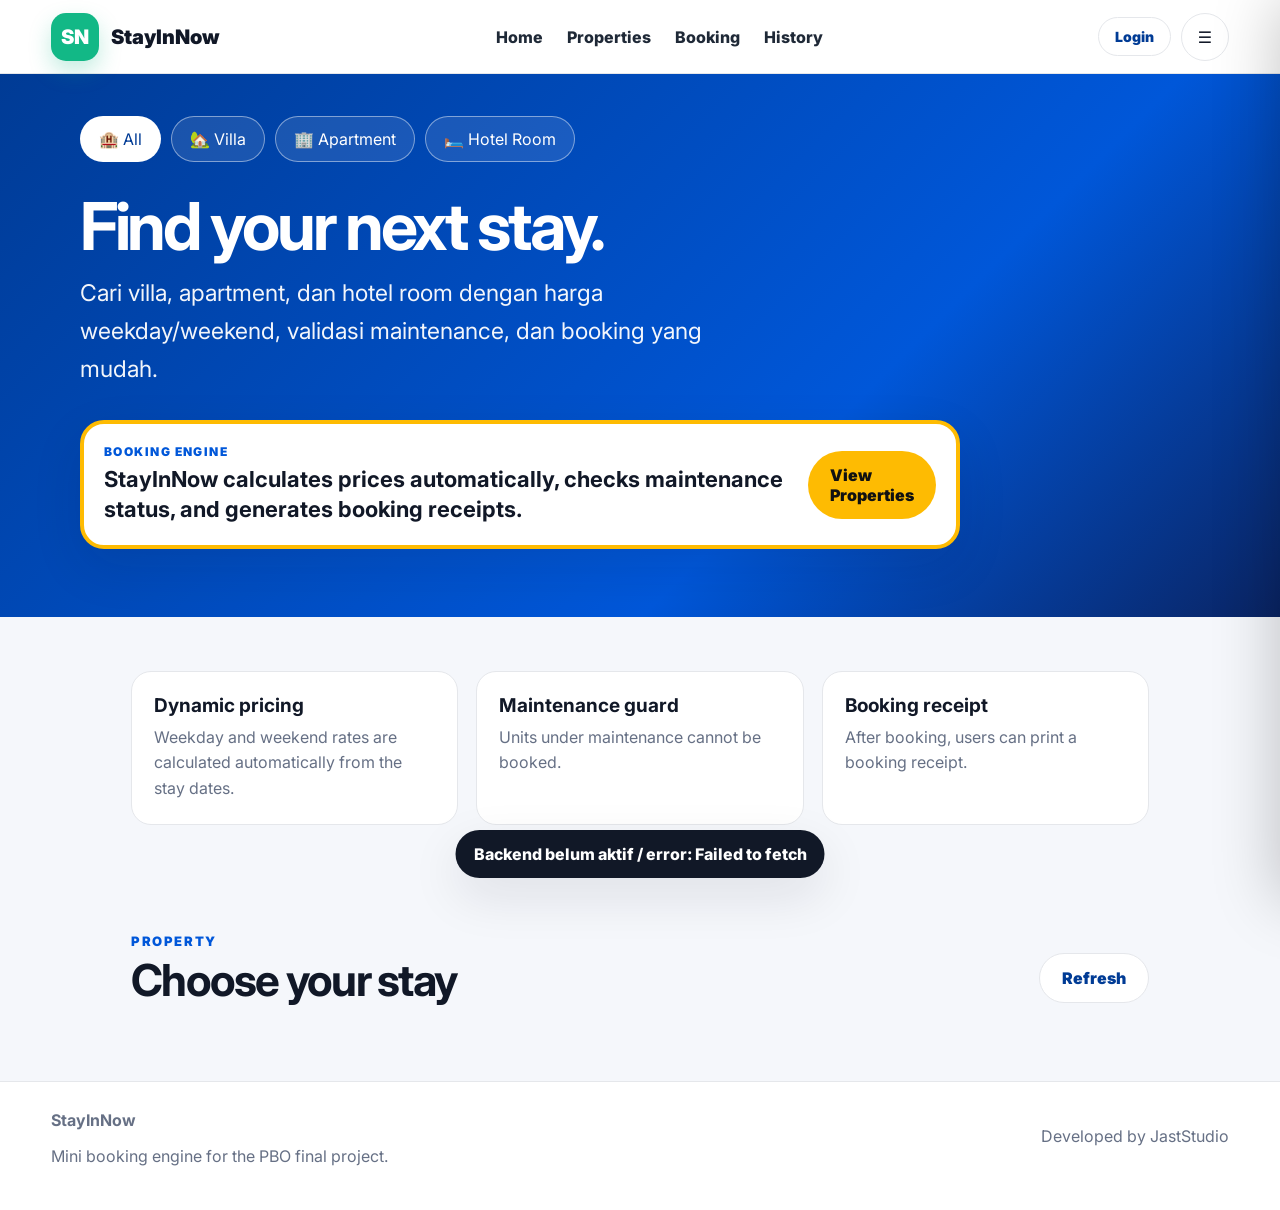
==== commit fe5a82c6: "Restore English UI and fix routes" ====
--- a/index.html
+++ b/index.html
@@ -1,95 +1,89 @@
 <!DOCTYPE html>
-<html lang="id">
+<html lang="en">
 
 <head>
     <meta charset="UTF-8">
     <meta name="viewport" content="width=device-width,initial-scale=1.0">
-    <title>STAYINOW - beranda</title>
+    <title>StayInNow - beranda</title>
     <link rel="preconnect" href="https://fonts.googleapis.com">
     <link rel="preconnect" href="https://fonts.gstatic.com" crossorigin>
     <link href="https://fonts.googleapis.com/css2?family=Inter:wght@400;600;700;800;900&display=swap" rel="stylesheet">
     <link rel="stylesheet" href="css/style.css">
 </head>
 
-<body data-page="home">
+<body data-page="beranda">
     <div class="site-shell">
         <header class="topbar"><a class="brand" href="index.html"><span class="brand-logo"
-                    data-brand-logo>SN</span><span data-site-name>STAYINOW</span></a>
-<nav class="nav"><a href="index.html">Beranda</a><a href="index.html#properties">Properti</a><a
-                    href="pemesanan.html">Pemesanan</a><a href="riwayat.html">Riwayat</a></nav>
-            <div class="actions"><button class="btn light small" id="loginBtn">Masuk</button><button class="menu-btn"
+                    data-brand-logo>SN</span><span data-site-name>StayInNow</span></a>
+<nav class="nav"><a href="index.html">Home</a><a href="index.html#properties">Properties</a><a
+                    href="booking.html">Booking</a><a href="history.html">History</a></nav>
+            <div class="actions"><button class="btn light small" id="loginBtn">Login</button><button class="menu-btn"
                     id="drawerOpen">☰</button></div>
         </header>
         <aside class="drawer" id="drawer">
             <div class="drawer-head">
                 <div class="brand"><span class="brand-logo" data-brand-logo>SN</span><span
-                        data-site-name>STAYINOW</span></div><button class="icon-btn" id="drawerClose">×</button>
+                        data-site-name>StayInNow</span></div><button class="icon-btn" id="drawerClose">×</button>
             </div>
-            <div class="role-card"><span>Status akun</span><strong id="roleName">Pengunjung</strong></div>
+            <div class="role-card"><span>Account status</span><strong id="roleName">Guest</strong></div>
             <nav class="drawer-links" id="drawerLinks"></nav>
         </aside>
         <div class="overlay" id="overlay"></div>
         <main>
-            <div class="system-alert hidden" data-system-maintenance>⚠️ Sistem sedang maintenance. Pengguna tetap bisa
-                melihat property, tetapi pemesanan sementara ditutup.</div>
+            <div class="system-alert hidden" data-system-maintenance>⚠️ The system is under maintenance. Users can still view properties, but booking is temporarily closed.</div>
             <section class="hero">
                 <div class="hero-inner">
-                    <div class="tabs filter-tabs"><button class="tab active" data-filter="all">🏨 Semua</button><button
+                    <div class="tabs filter-tabs"><button class="tab active" data-filter="all">🏨 All</button><button
                             class="tab" data-filter="Villa">🏡 Villa</button><button class="tab"
-                            data-filter="Apartment">🏢 Apartemen</button><button class="tab" data-filter="HotelRoom">🛏️
-                            Kamar Hotel</button></div>
-                    <h1>Temukan akomodasi berikutnya.</h1>
-                    <p>Cari villa, apartemen, dan kamar hotel dengan harga hari biasa/akhir pekan, validasi maintenance, dan
-                        pemesanan yang mudah.</p>
+                            data-filter="Apartment">🏢 Apartment</button><button class="tab" data-filter="HotelRoom">🛏️
+                            Hotel Room</button></div>
+                    <h1>Find your next stay.</h1>
+                    <p>Cari villa, apartment, dan hotel room dengan harga weekday/weekend, validasi maintenance, dan
+                        booking yang mudah.</p>
                     <div class="hero-info-card">
-                        <div><span class="mini-label">Pemesanan Engine</span><b>Sistem STAYINOW menghitung harga
-                                otomatis, mengecek maintenance, dan membuat struk pemesanan.</b></div><a
-                            class="btn yellow" href="#properties">Lihat Properti</a>
+                        <div><span class="mini-label">Booking Engine</span><b>StayInNow calculates prices automatically, checks maintenance status, and generates booking receipts.</b></div><a
+                            class="btn yellow" href="#properties">View Properties</a>
                     </div>
                 </div>
             </section>
             <section class="section features">
-                <div class="feature"><b>Harga dinamis</b><span class="muted">Hari Biasa dan weekend dihitung otomatis dari
-                        tanggal menginap.</span></div>
-                <div class="feature"><b>Maintenance guard</b><span class="muted">Unit yang sedang perbaikan tidak dapat
-                        dipesan.</span></div>
-                <div class="feature"><b>Struk pemesanan</b><span class="muted">Setelah pesan, pengguna dapat mencetak bukti
-                        pemesanan.</span></div>
+                <div class="feature"><b>Dynamic pricing</b><span class="muted">Weekday and weekend rates are calculated automatically from the stay dates.</span></div>
+                <div class="feature"><b>Maintenance guard</b><span class="muted">Units under maintenance cannot be booked.</span></div>
+                <div class="feature"><b>Booking receipt</b><span class="muted">After booking, users can print a booking receipt.</span></div>
             </section>
             <section id="properties" class="section">
                 <div class="section-head">
                     <div>
-<p class="eyebrow">Properti</p>
-                        <h2>Pilih tempat menginap</h2>
-                    </div><button class="btn light" id="refreshProperties">Muat Ulang</button>
+<p class="eyebrow">Property</p>
+                        <h2>Choose your stay</h2>
+                    </div><button class="btn light" id="refreshProperties">Refresh</button>
                 </div>
                 <div class="property-grid" id="propertyGrid"></div>
             </section>
         </main>
         <footer class="footer">
-            <div><b data-site-name>STAYINOW</b>
-                <p>Mini pemesanan engine untuk UAS PBO.</p>
+            <div><b data-site-name>StayInNow</b>
+                <p>Mini booking engine for the PBO final project.</p>
             </div>
             <p>Developed by JastStudio</p>
         </footer>
         <div class="modal hidden" id="loginModal">
-            <div class="modal-card"><button class="modal-close" id="closeMasuk">×</button>
-                <p class="eyebrow">Akun Pelanggan</p>
-                <h2>Masuk / Daftar</h2>
-                <p class="muted">Pelanggan wajib punya akun email sebelum pemesanan. Admin login memakai email khusus.</p>
-                <div class="auth-tabs"><button class="active" data-auth-tab="login">Masuk</button><button
-                        data-auth-tab="register">Daftar</button></div>
+            <div class="modal-card"><button class="modal-close" id="closeLogin">×</button>
+                <p class="eyebrow">Customer Account</p>
+                <h2>Login / Register</h2>
+                <p class="muted">Customers need an email account before booking. Admins use registered admin emails.</p>
+                <div class="auth-tabs"><button class="active" data-auth-tab="login">Login</button><button
+                        data-auth-tab="register">Register</button></div>
                 <div data-auth-panel="login" class="form-grid one"><label>Email<input id="loginEmail" type="email"
-                            placeholder="nama@email.com"></label><label>Password <span class="muted">admin wajib isi,
-                            pengguna boleh kosong jika </span><input id="loginPassword" type="password"
-                            placeholder="Password"></label><button class="btn full" id="doMasuk">Masuk</button></div>
-                <div data-auth-panel="register" class="form-grid one hidden"><label>Nama Lengkap<input id="registerName"
-                            placeholder="Nama pelanggan"></label><label>Email<input id="registerEmail" type="email"
-                            placeholder="nama@email.com"></label><label>No HP<input id="registerPhone"
-                            placeholder="08123456789"></label><label>Password Akun<input id="registerPassword"
-                            type="password" placeholder="Boleh isi pengguna123"></label><button class="btn full green"
-                        id="doDaftar">Daftar & Masuk</button></div>
-<p class="muted auth-note">Role admin ditentukan dari database tabel penggunas.</p>
+                            placeholder="name@email.com"></label><label>Password <span class="muted">Admin must fill this in; users may leave it empty if allowed. </span><input id="loginPassword" type="password"
+                            placeholder="Password"></label><button class="btn full" id="doLogin">Login</button></div>
+                <div data-auth-panel="register" class="form-grid one hidden"><label>Full Name<input id="registerName"
+                            placeholder="Customer name"></label><label>Email<input id="registerEmail" type="email"
+                            placeholder="name@email.com"></label><label>Phone Number<input id="registerPhone"
+                            placeholder="08123456789"></label><label>Account Password<input id="registerPassword"
+                            type="password" placeholder="Example: user123"></label><button class="btn full green"
+                        id="doRegister">Register & Login</button></div>
+<p class="muted auth-note">Admin role is determined from the users table in the database.</p>
             </div>
         </div>
         <div id="toast" class="toast"></div>
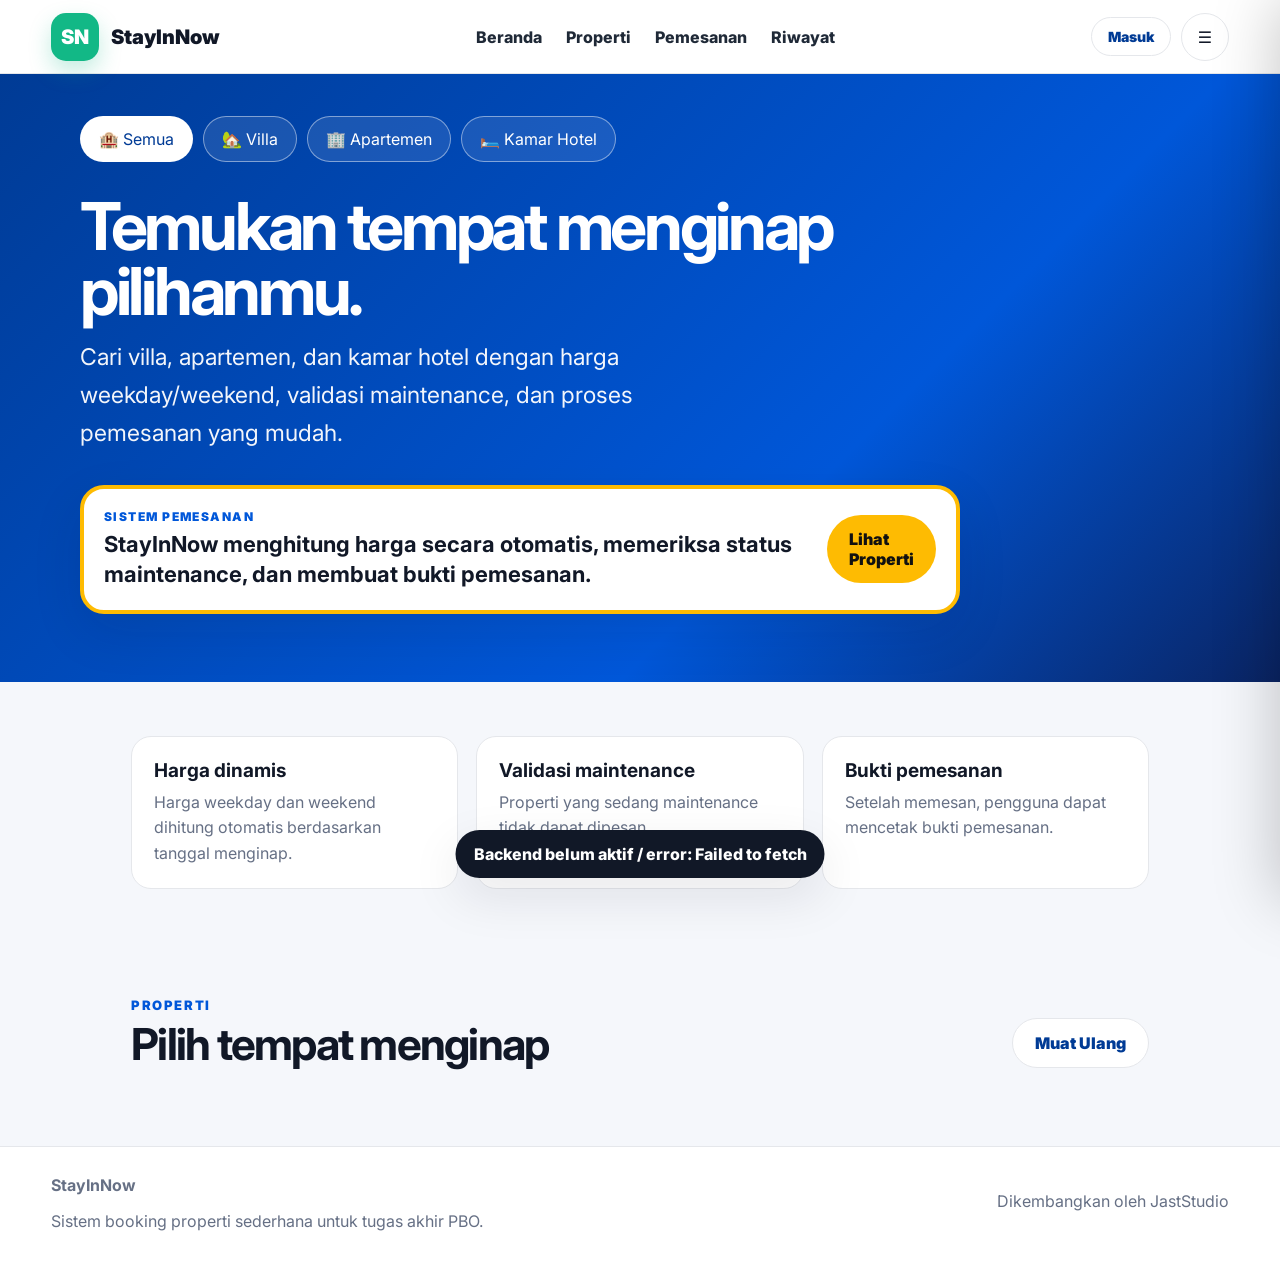
==== commit d7257ac3: "perbaikan frontend" ====
--- a/index.html
+++ b/index.html
@@ -1,10 +1,10 @@
 <!DOCTYPE html>
-<html lang="en">
+<html lang="id">
 
 <head>
     <meta charset="UTF-8">
     <meta name="viewport" content="width=device-width,initial-scale=1.0">
-    <title>StayInNow - beranda</title>
+    <title>StayInNow - Beranda</title>
     <link rel="preconnect" href="https://fonts.googleapis.com">
     <link rel="preconnect" href="https://fonts.gstatic.com" crossorigin>
     <link href="https://fonts.googleapis.com/css2?family=Inter:wght@400;600;700;800;900&display=swap" rel="stylesheet">
@@ -13,80 +13,191 @@
 
 <body data-page="beranda">
     <div class="site-shell">
-        <header class="topbar"><a class="brand" href="index.html"><span class="brand-logo"
-                    data-brand-logo>SN</span><span data-site-name>StayInNow</span></a>
-<nav class="nav"><a href="index.html">Home</a><a href="index.html#properties">Properties</a><a
-                    href="booking.html">Booking</a><a href="history.html">History</a></nav>
-            <div class="actions"><button class="btn light small" id="loginBtn">Login</button><button class="menu-btn"
-                    id="drawerOpen">☰</button></div>
+        <header class="topbar">
+            <a class="brand" href="index.html">
+                <span class="brand-logo" data-brand-logo>SN</span>
+                <span data-site-name>StayInNow</span>
+            </a>
+
+            <nav class="nav">
+                <a href="index.html">Beranda</a>
+                <a href="index.html#properties">Properti</a>
+                <a href="booking.html">Pemesanan</a>
+                <a href="history.html">Riwayat</a>
+            </nav>
+
+            <div class="actions">
+                <button class="btn light small" id="loginBtn">Masuk</button>
+                <button class="menu-btn" id="drawerOpen">☰</button>
+            </div>
         </header>
+
         <aside class="drawer" id="drawer">
             <div class="drawer-head">
-                <div class="brand"><span class="brand-logo" data-brand-logo>SN</span><span
-                        data-site-name>StayInNow</span></div><button class="icon-btn" id="drawerClose">×</button>
-            </div>
-            <div class="role-card"><span>Account status</span><strong id="roleName">Guest</strong></div>
+                <div class="brand">
+                    <span class="brand-logo" data-brand-logo>SN</span>
+                    <span data-site-name>StayInNow</span>
+                </div>
+                <button class="icon-btn" id="drawerClose">×</button>
+            </div>
+
+            <div class="role-card">
+                <span>Status Akun</span>
+                <strong id="roleName">Tamu</strong>
+            </div>
+
             <nav class="drawer-links" id="drawerLinks"></nav>
         </aside>
+
         <div class="overlay" id="overlay"></div>
+
         <main>
-            <div class="system-alert hidden" data-system-maintenance>⚠️ The system is under maintenance. Users can still view properties, but booking is temporarily closed.</div>
+            <div class="system-alert hidden" data-system-maintenance>
+                ⚠️ Sistem sedang dalam pemeliharaan. Pengguna masih dapat melihat properti, tetapi pemesanan sementara ditutup.
+            </div>
+
             <section class="hero">
                 <div class="hero-inner">
-                    <div class="tabs filter-tabs"><button class="tab active" data-filter="all">🏨 All</button><button
-                            class="tab" data-filter="Villa">🏡 Villa</button><button class="tab"
-                            data-filter="Apartment">🏢 Apartment</button><button class="tab" data-filter="HotelRoom">🛏️
-                            Hotel Room</button></div>
-                    <h1>Find your next stay.</h1>
-                    <p>Cari villa, apartment, dan hotel room dengan harga weekday/weekend, validasi maintenance, dan
-                        booking yang mudah.</p>
+                    <div class="tabs filter-tabs">
+                        <button class="tab active" data-filter="all">🏨 Semua</button>
+                        <button class="tab" data-filter="Villa">🏡 Villa</button>
+                        <button class="tab" data-filter="Apartment">🏢 Apartemen</button>
+                        <button class="tab" data-filter="HotelRoom">🛏️ Kamar Hotel</button>
+                    </div>
+
+                    <h1>Temukan tempat menginap pilihanmu.</h1>
+
+                    <p>
+                        Cari villa, apartemen, dan kamar hotel dengan harga weekday/weekend,
+                        validasi maintenance, dan proses pemesanan yang mudah.
+                    </p>
+
                     <div class="hero-info-card">
-                        <div><span class="mini-label">Booking Engine</span><b>StayInNow calculates prices automatically, checks maintenance status, and generates booking receipts.</b></div><a
-                            class="btn yellow" href="#properties">View Properties</a>
+                        <div>
+                            <span class="mini-label">Sistem Pemesanan</span>
+                            <b>
+                                StayInNow menghitung harga secara otomatis, memeriksa status maintenance,
+                                dan membuat bukti pemesanan.
+                            </b>
+                        </div>
+
+                        <a class="btn yellow" href="#properties">Lihat Properti</a>
                     </div>
                 </div>
             </section>
+
             <section class="section features">
-                <div class="feature"><b>Dynamic pricing</b><span class="muted">Weekday and weekend rates are calculated automatically from the stay dates.</span></div>
-                <div class="feature"><b>Maintenance guard</b><span class="muted">Units under maintenance cannot be booked.</span></div>
-                <div class="feature"><b>Booking receipt</b><span class="muted">After booking, users can print a booking receipt.</span></div>
+                <div class="feature">
+                    <b>Harga dinamis</b>
+                    <span class="muted">
+                        Harga weekday dan weekend dihitung otomatis berdasarkan tanggal menginap.
+                    </span>
+                </div>
+
+                <div class="feature">
+                    <b>Validasi maintenance</b>
+                    <span class="muted">
+                        Properti yang sedang maintenance tidak dapat dipesan.
+                    </span>
+                </div>
+
+                <div class="feature">
+                    <b>Bukti pemesanan</b>
+                    <span class="muted">
+                        Setelah memesan, pengguna dapat mencetak bukti pemesanan.
+                    </span>
+                </div>
             </section>
+
             <section id="properties" class="section">
                 <div class="section-head">
                     <div>
-<p class="eyebrow">Property</p>
-                        <h2>Choose your stay</h2>
-                    </div><button class="btn light" id="refreshProperties">Refresh</button>
-                </div>
+                        <p class="eyebrow">Properti</p>
+                        <h2>Pilih tempat menginap</h2>
+                    </div>
+
+                    <button class="btn light" id="refreshProperties">Muat Ulang</button>
+                </div>
+
                 <div class="property-grid" id="propertyGrid"></div>
             </section>
         </main>
+
         <footer class="footer">
-            <div><b data-site-name>StayInNow</b>
-                <p>Mini booking engine for the PBO final project.</p>
-            </div>
-            <p>Developed by JastStudio</p>
+            <div>
+                <b data-site-name>StayInNow</b>
+                <p>Sistem booking properti sederhana untuk tugas akhir PBO.</p>
+            </div>
+
+            <p>Dikembangkan oleh JastStudio</p>
         </footer>
+
         <div class="modal hidden" id="loginModal">
-            <div class="modal-card"><button class="modal-close" id="closeLogin">×</button>
-                <p class="eyebrow">Customer Account</p>
-                <h2>Login / Register</h2>
-                <p class="muted">Customers need an email account before booking. Admins use registered admin emails.</p>
-                <div class="auth-tabs"><button class="active" data-auth-tab="login">Login</button><button
-                        data-auth-tab="register">Register</button></div>
-                <div data-auth-panel="login" class="form-grid one"><label>Email<input id="loginEmail" type="email"
-                            placeholder="name@email.com"></label><label>Password <span class="muted">Admin must fill this in; users may leave it empty if allowed. </span><input id="loginPassword" type="password"
-                            placeholder="Password"></label><button class="btn full" id="doLogin">Login</button></div>
-                <div data-auth-panel="register" class="form-grid one hidden"><label>Full Name<input id="registerName"
-                            placeholder="Customer name"></label><label>Email<input id="registerEmail" type="email"
-                            placeholder="name@email.com"></label><label>Phone Number<input id="registerPhone"
-                            placeholder="08123456789"></label><label>Account Password<input id="registerPassword"
-                            type="password" placeholder="Example: user123"></label><button class="btn full green"
-                        id="doRegister">Register & Login</button></div>
-<p class="muted auth-note">Admin role is determined from the users table in the database.</p>
+            <div class="modal-card">
+                <button class="modal-close" id="closeLogin">×</button>
+
+                <p class="eyebrow">Akun Pelanggan</p>
+                <h2>Masuk / Daftar</h2>
+
+                <p class="muted">
+                    Pelanggan perlu memiliki akun email sebelum melakukan pemesanan.
+                    Admin menggunakan email admin yang sudah terdaftar.
+                </p>
+
+                <div class="auth-tabs">
+                    <button class="active" data-auth-tab="login">Masuk</button>
+                    <button data-auth-tab="register">Daftar</button>
+                </div>
+
+                <div data-auth-panel="login" class="form-grid one">
+                    <label>
+                        Email
+                        <input id="loginEmail" type="email" placeholder="nama@email.com">
+                    </label>
+
+                    <label>
+                        Kata Sandi
+                        <span class="muted">
+                            Admin wajib mengisi kata sandi; pengguna biasa dapat mengosongkannya jika diizinkan.
+                        </span>
+                        <input id="loginPassword" type="password" placeholder="Kata sandi">
+                    </label>
+
+                    <button class="btn full" id="doLogin">Masuk</button>
+                </div>
+
+                <div data-auth-panel="register" class="form-grid one hidden">
+                    <label>
+                        Nama Lengkap
+                        <input id="registerName" placeholder="Nama pelanggan">
+                    </label>
+
+                    <label>
+                        Email
+                        <input id="registerEmail" type="email" placeholder="nama@email.com">
+                    </label>
+
+                    <label>
+                        Nomor Telepon
+                        <input id="registerPhone" placeholder="08123456789">
+                    </label>
+
+                    <label>
+                        Kata Sandi Akun
+                        <input id="registerPassword" type="password" placeholder="Contoh: user123">
+                    </label>
+
+                    <button class="btn full green" id="doRegister">Daftar & Masuk</button>
+                </div>
+
+                <p class="muted auth-note">
+                    Role admin ditentukan dari tabel users di database.
+                </p>
             </div>
         </div>
+
         <div id="toast" class="toast"></div>
+
         <script src="js/config.js"></script>
         <script src="js/api.js"></script>
         <script src="js/app.js"></script>
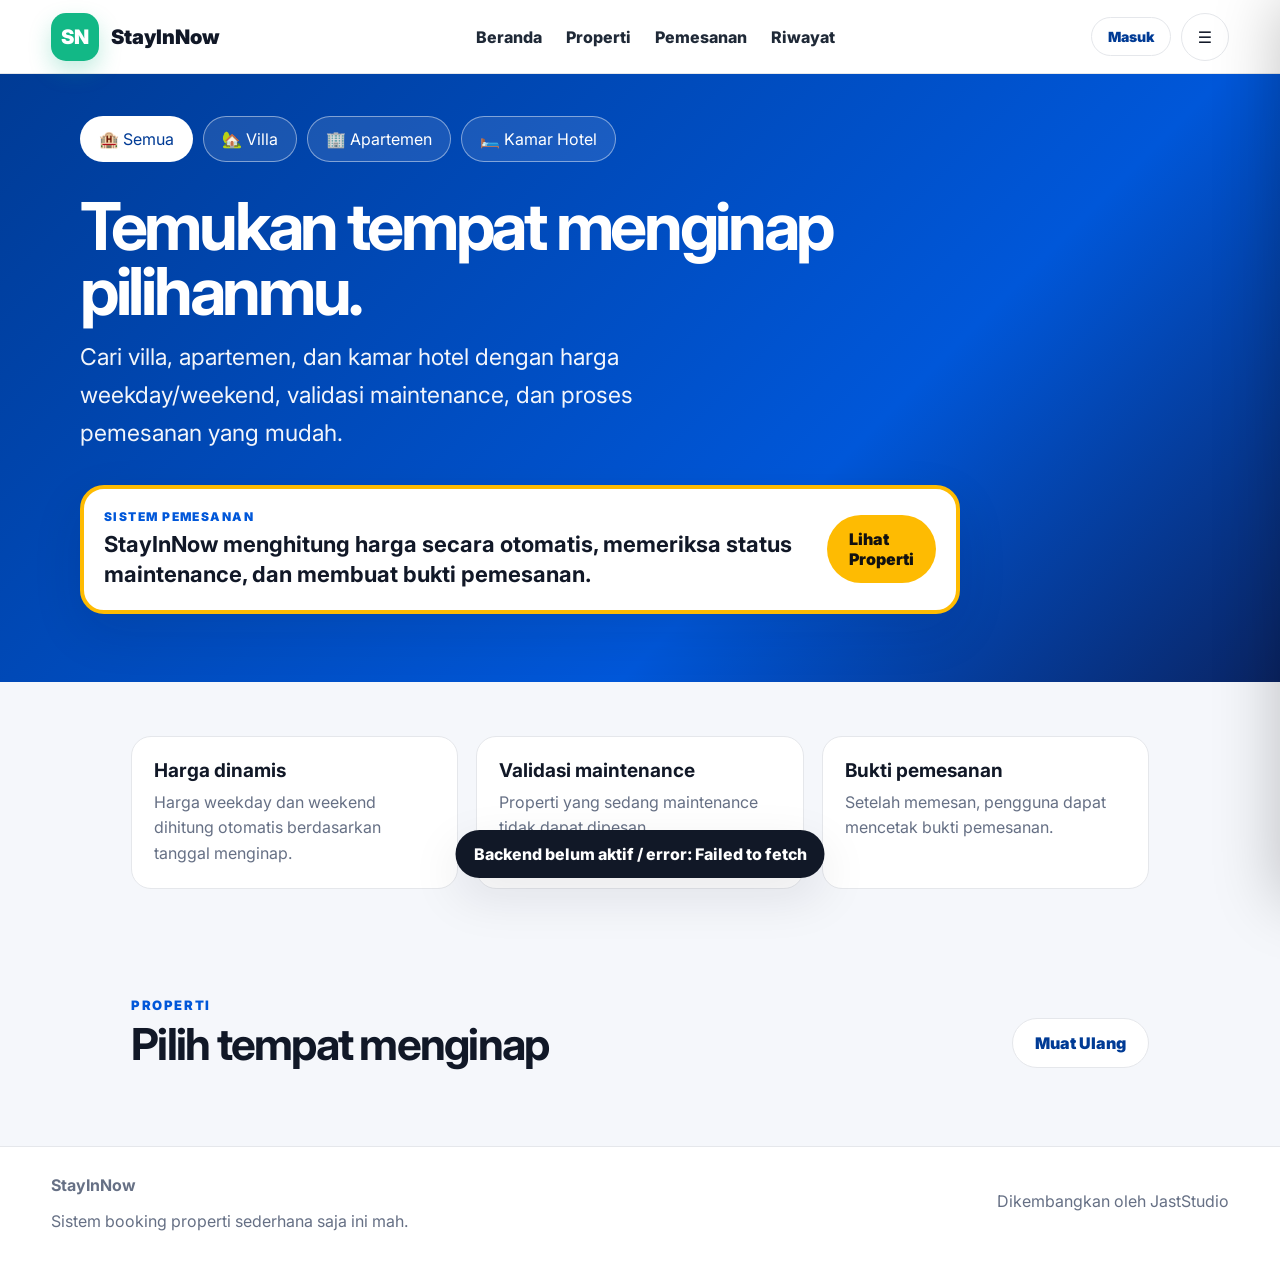
==== commit 047fdf4f: "perbaiki rute nya" ====
--- a/index.html
+++ b/index.html
@@ -22,8 +22,8 @@
             <nav class="nav">
                 <a href="index.html">Beranda</a>
                 <a href="index.html#properties">Properti</a>
-                <a href="booking.html">Pemesanan</a>
-                <a href="history.html">Riwayat</a>
+                <a href="pemesanan.html">Pemesanan</a>
+                <a href="riwayat.html">Riwayat</a>
             </nav>
 
             <div class="actions">
@@ -126,7 +126,7 @@
         <footer class="footer">
             <div>
                 <b data-site-name>StayInNow</b>
-                <p>Sistem booking properti sederhana untuk tugas akhir PBO.</p>
+                <p>Sistem booking properti sederhana saja ini mah.</p>
             </div>
 
             <p>Dikembangkan oleh JastStudio</p>
@@ -158,7 +158,7 @@
                     <label>
                         Kata Sandi
                         <span class="muted">
-                            Admin wajib mengisi kata sandi; pengguna biasa dapat mengosongkannya jika diizinkan.
+                            pengguna dapat mengosongkannya untuk sementara.
                         </span>
                         <input id="loginPassword" type="password" placeholder="Kata sandi">
                     </label>
@@ -173,12 +173,12 @@
                     </label>
 
                     <label>
-                        Email
+                        Email 
                         <input id="registerEmail" type="email" placeholder="nama@email.com">
                     </label>
 
                     <label>
-                        Nomor Telepon
+                        Nomor Telepon klo asal juga gapapa
                         <input id="registerPhone" placeholder="08123456789">
                     </label>
 
@@ -191,7 +191,7 @@
                 </div>
 
                 <p class="muted auth-note">
-                    Role admin ditentukan dari tabel users di database.
+                    Role admin ditentukan oleh ketua kelompok:v.
                 </p>
             </div>
         </div>
